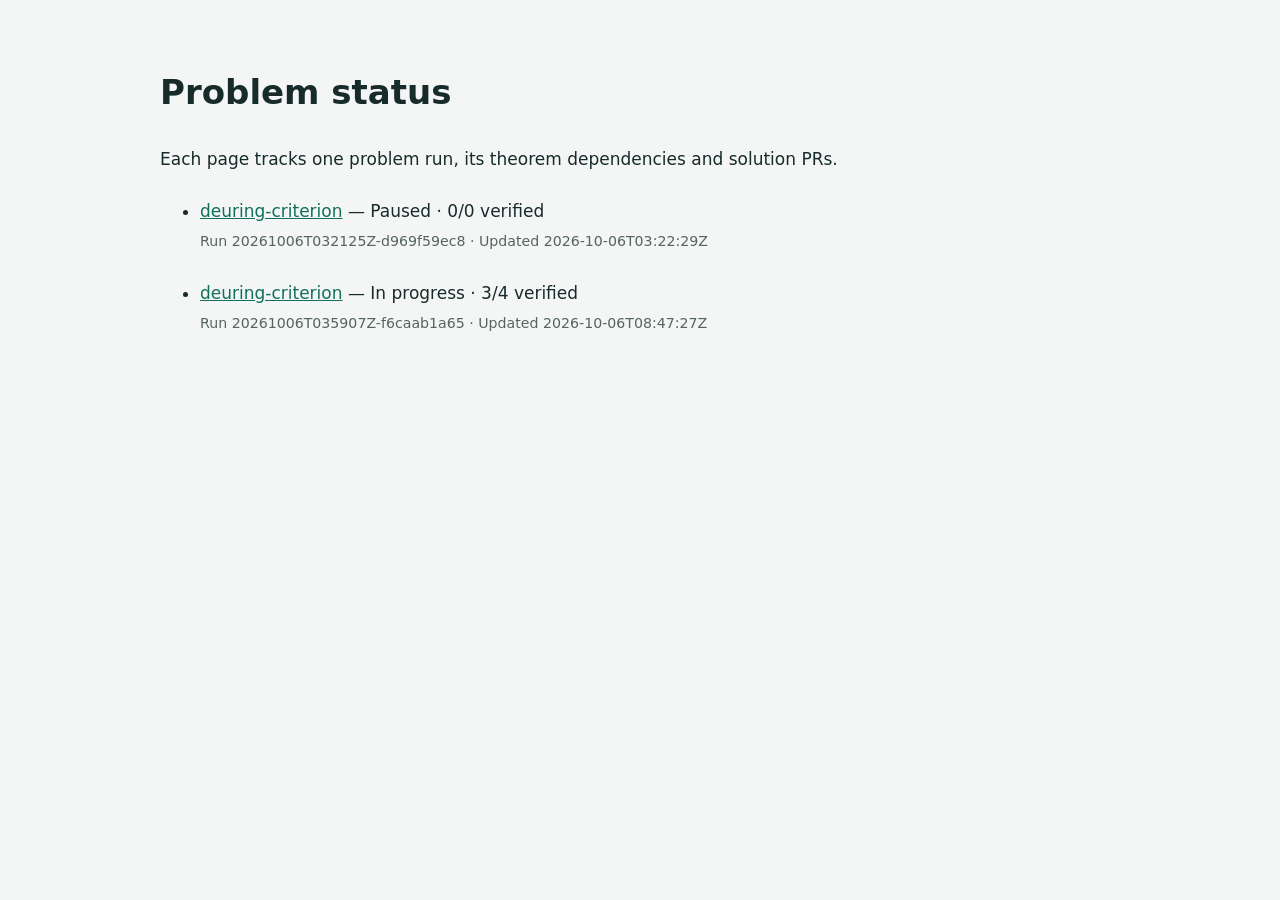
==== theorem-status/index.html @ c0be28ba "docs: update mathematical problem status website" ====
<!doctype html><html lang="en"><meta charset="utf-8"><meta name="viewport" content="width=device-width, initial-scale=1"><title>Problem status</title><style>body{font:17px/1.7 system-ui;margin:4rem auto;padding:0 1.5rem;max-width:960px;background:#f4f6f5;color:#172b2b}a{color:#126f5c}li{margin:1.5rem 0}small{color:#546461}</style><h1>Problem status</h1><p>Each page tracks one problem run, its theorem dependencies and solution PRs.</p><ul><li><a href="deuring-criterion-b77c13c3d5/20261006t032125z-d969f59ec8/index.html">deuring-criterion</a> — Paused · 0/0 verified<br><small>Run 20261006T032125Z-d969f59ec8 · Updated 2026-10-06T03:22:29Z</small></li><li><a href="deuring-criterion-b77c13c3d5/20261006t035907z-f6caab1a65/index.html">deuring-criterion</a> — In progress · 3/4 verified<br><small>Run 20261006T035907Z-f6caab1a65 · Updated 2026-10-06T08:47:27Z</small></li></ul></html>
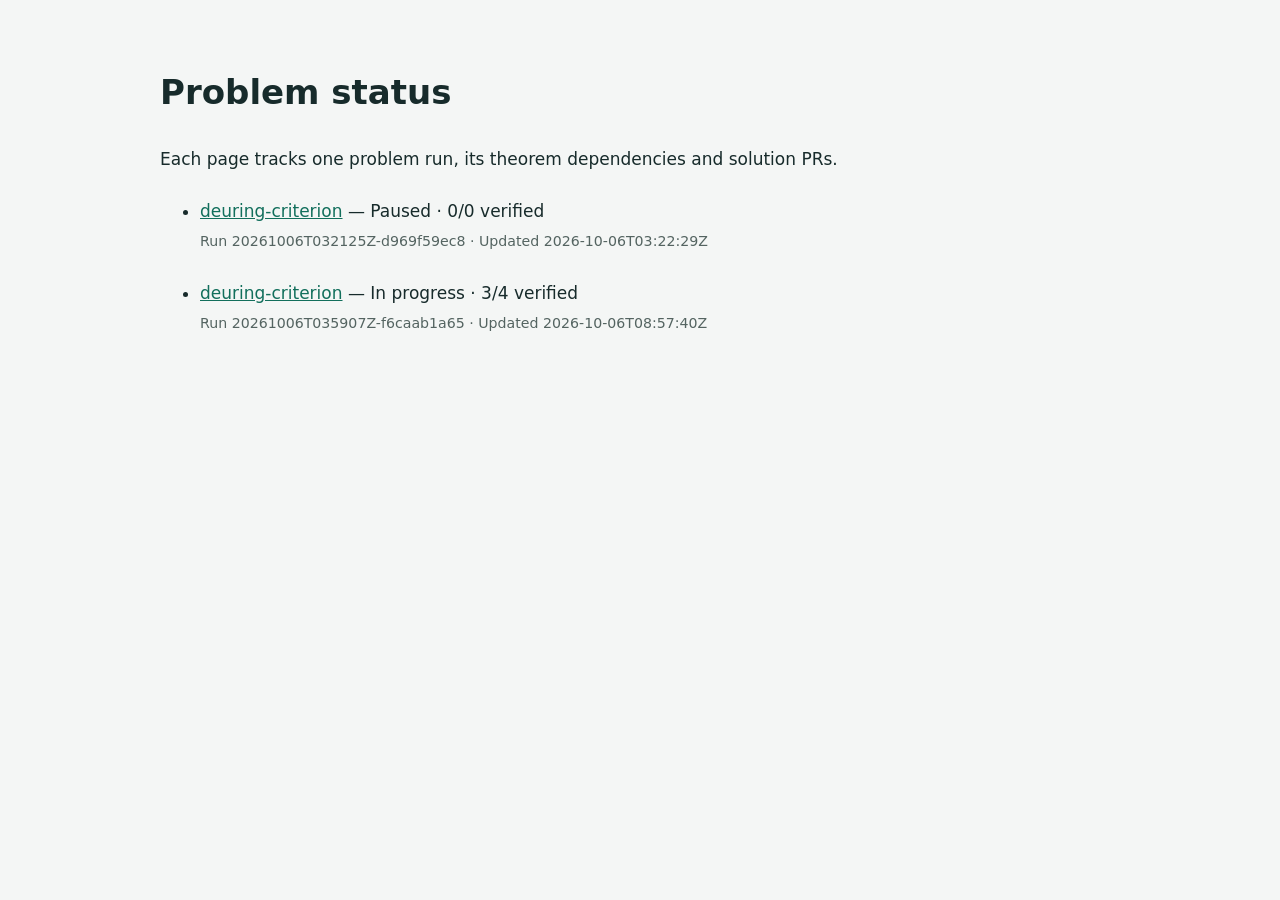
==== commit 2e6ddf90: "docs: update mathematical problem status website" ====
--- a/theorem-status/index.html
+++ b/theorem-status/index.html
@@ -1 +1 @@
-<!doctype html><html lang="en"><meta charset="utf-8"><meta name="viewport" content="width=device-width, initial-scale=1"><title>Problem status</title><style>body{font:17px/1.7 system-ui;margin:4rem auto;padding:0 1.5rem;max-width:960px;background:#f4f6f5;color:#172b2b}a{color:#126f5c}li{margin:1.5rem 0}small{color:#546461}</style><h1>Problem status</h1><p>Each page tracks one problem run, its theorem dependencies and solution PRs.</p><ul><li><a href="deuring-criterion-b77c13c3d5/20261006t032125z-d969f59ec8/index.html">deuring-criterion</a> — Paused · 0/0 verified<br><small>Run 20261006T032125Z-d969f59ec8 · Updated 2026-10-06T03:22:29Z</small></li><li><a href="deuring-criterion-b77c13c3d5/20261006t035907z-f6caab1a65/index.html">deuring-criterion</a> — In progress · 3/4 verified<br><small>Run 20261006T035907Z-f6caab1a65 · Updated 2026-10-06T08:47:27Z</small></li></ul></html>+<!doctype html><html lang="en"><meta charset="utf-8"><meta name="viewport" content="width=device-width, initial-scale=1"><title>Problem status</title><style>body{font:17px/1.7 system-ui;margin:4rem auto;padding:0 1.5rem;max-width:960px;background:#f4f6f5;color:#172b2b}a{color:#126f5c}li{margin:1.5rem 0}small{color:#546461}</style><h1>Problem status</h1><p>Each page tracks one problem run, its theorem dependencies and solution PRs.</p><ul><li><a href="deuring-criterion-b77c13c3d5/20261006t032125z-d969f59ec8/index.html">deuring-criterion</a> — Paused · 0/0 verified<br><small>Run 20261006T032125Z-d969f59ec8 · Updated 2026-10-06T03:22:29Z</small></li><li><a href="deuring-criterion-b77c13c3d5/20261006t035907z-f6caab1a65/index.html">deuring-criterion</a> — In progress · 3/4 verified<br><small>Run 20261006T035907Z-f6caab1a65 · Updated 2026-10-06T08:57:40Z</small></li></ul></html>
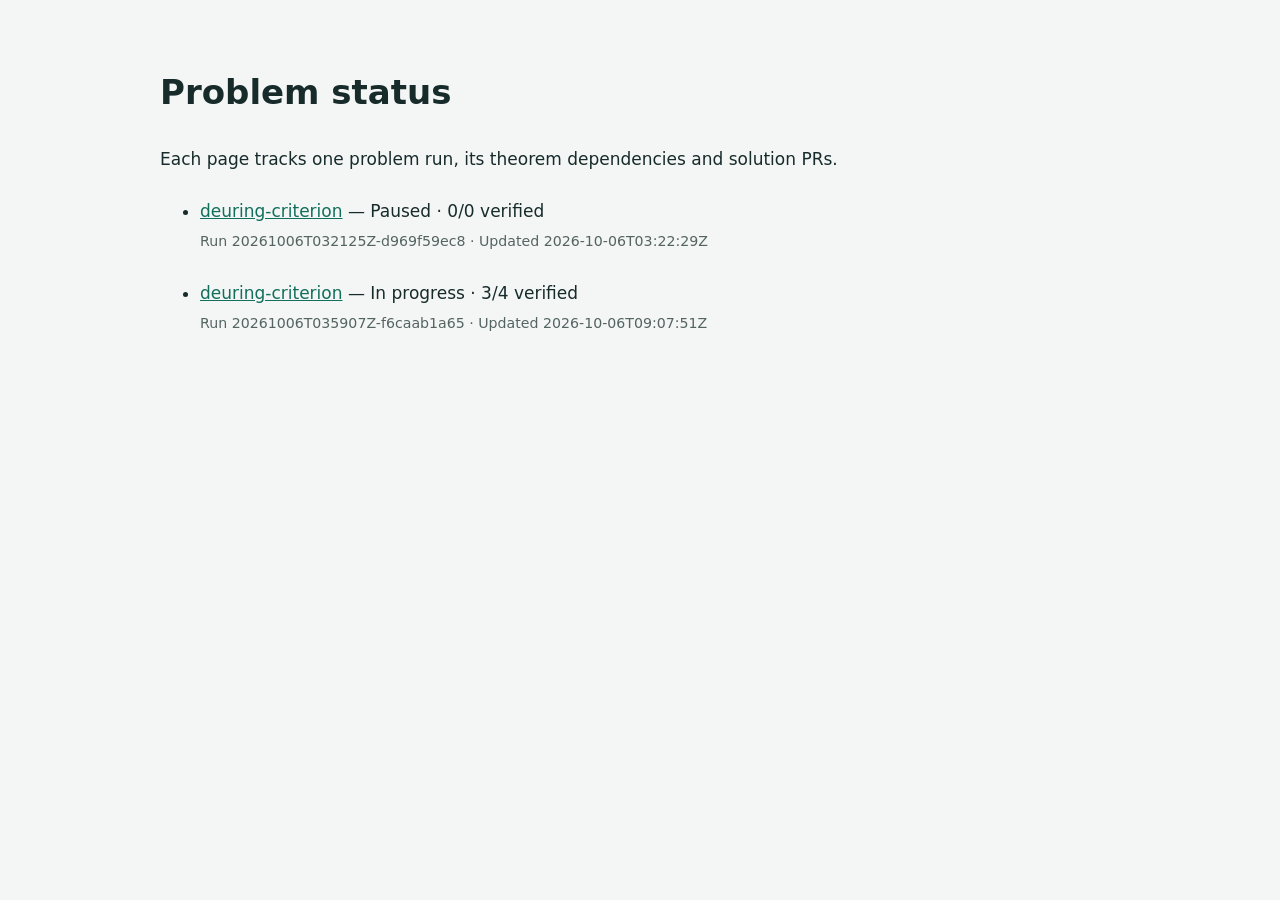
==== commit 17675765: "docs: update mathematical problem status website" ====
--- a/theorem-status/index.html
+++ b/theorem-status/index.html
@@ -1 +1 @@
-<!doctype html><html lang="en"><meta charset="utf-8"><meta name="viewport" content="width=device-width, initial-scale=1"><title>Problem status</title><style>body{font:17px/1.7 system-ui;margin:4rem auto;padding:0 1.5rem;max-width:960px;background:#f4f6f5;color:#172b2b}a{color:#126f5c}li{margin:1.5rem 0}small{color:#546461}</style><h1>Problem status</h1><p>Each page tracks one problem run, its theorem dependencies and solution PRs.</p><ul><li><a href="deuring-criterion-b77c13c3d5/20261006t032125z-d969f59ec8/index.html">deuring-criterion</a> — Paused · 0/0 verified<br><small>Run 20261006T032125Z-d969f59ec8 · Updated 2026-10-06T03:22:29Z</small></li><li><a href="deuring-criterion-b77c13c3d5/20261006t035907z-f6caab1a65/index.html">deuring-criterion</a> — In progress · 3/4 verified<br><small>Run 20261006T035907Z-f6caab1a65 · Updated 2026-10-06T08:57:40Z</small></li></ul></html>+<!doctype html><html lang="en"><meta charset="utf-8"><meta name="viewport" content="width=device-width, initial-scale=1"><title>Problem status</title><style>body{font:17px/1.7 system-ui;margin:4rem auto;padding:0 1.5rem;max-width:960px;background:#f4f6f5;color:#172b2b}a{color:#126f5c}li{margin:1.5rem 0}small{color:#546461}</style><h1>Problem status</h1><p>Each page tracks one problem run, its theorem dependencies and solution PRs.</p><ul><li><a href="deuring-criterion-b77c13c3d5/20261006t032125z-d969f59ec8/index.html">deuring-criterion</a> — Paused · 0/0 verified<br><small>Run 20261006T032125Z-d969f59ec8 · Updated 2026-10-06T03:22:29Z</small></li><li><a href="deuring-criterion-b77c13c3d5/20261006t035907z-f6caab1a65/index.html">deuring-criterion</a> — In progress · 3/4 verified<br><small>Run 20261006T035907Z-f6caab1a65 · Updated 2026-10-06T09:07:51Z</small></li></ul></html>
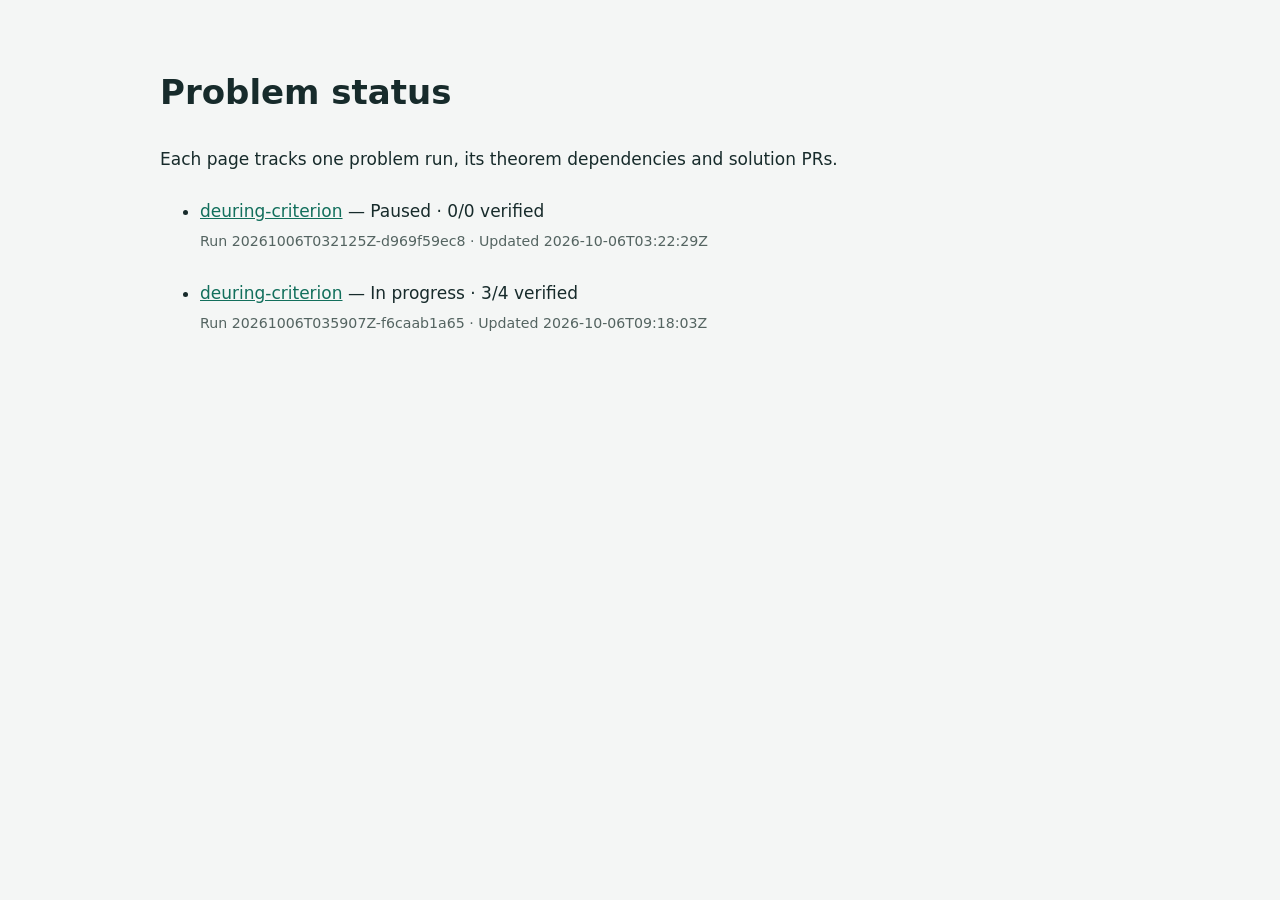
==== commit 357ff352: "docs: update mathematical problem status website" ====
--- a/theorem-status/index.html
+++ b/theorem-status/index.html
@@ -1 +1 @@
-<!doctype html><html lang="en"><meta charset="utf-8"><meta name="viewport" content="width=device-width, initial-scale=1"><title>Problem status</title><style>body{font:17px/1.7 system-ui;margin:4rem auto;padding:0 1.5rem;max-width:960px;background:#f4f6f5;color:#172b2b}a{color:#126f5c}li{margin:1.5rem 0}small{color:#546461}</style><h1>Problem status</h1><p>Each page tracks one problem run, its theorem dependencies and solution PRs.</p><ul><li><a href="deuring-criterion-b77c13c3d5/20261006t032125z-d969f59ec8/index.html">deuring-criterion</a> — Paused · 0/0 verified<br><small>Run 20261006T032125Z-d969f59ec8 · Updated 2026-10-06T03:22:29Z</small></li><li><a href="deuring-criterion-b77c13c3d5/20261006t035907z-f6caab1a65/index.html">deuring-criterion</a> — In progress · 3/4 verified<br><small>Run 20261006T035907Z-f6caab1a65 · Updated 2026-10-06T09:07:51Z</small></li></ul></html>+<!doctype html><html lang="en"><meta charset="utf-8"><meta name="viewport" content="width=device-width, initial-scale=1"><title>Problem status</title><style>body{font:17px/1.7 system-ui;margin:4rem auto;padding:0 1.5rem;max-width:960px;background:#f4f6f5;color:#172b2b}a{color:#126f5c}li{margin:1.5rem 0}small{color:#546461}</style><h1>Problem status</h1><p>Each page tracks one problem run, its theorem dependencies and solution PRs.</p><ul><li><a href="deuring-criterion-b77c13c3d5/20261006t032125z-d969f59ec8/index.html">deuring-criterion</a> — Paused · 0/0 verified<br><small>Run 20261006T032125Z-d969f59ec8 · Updated 2026-10-06T03:22:29Z</small></li><li><a href="deuring-criterion-b77c13c3d5/20261006t035907z-f6caab1a65/index.html">deuring-criterion</a> — In progress · 3/4 verified<br><small>Run 20261006T035907Z-f6caab1a65 · Updated 2026-10-06T09:18:03Z</small></li></ul></html>
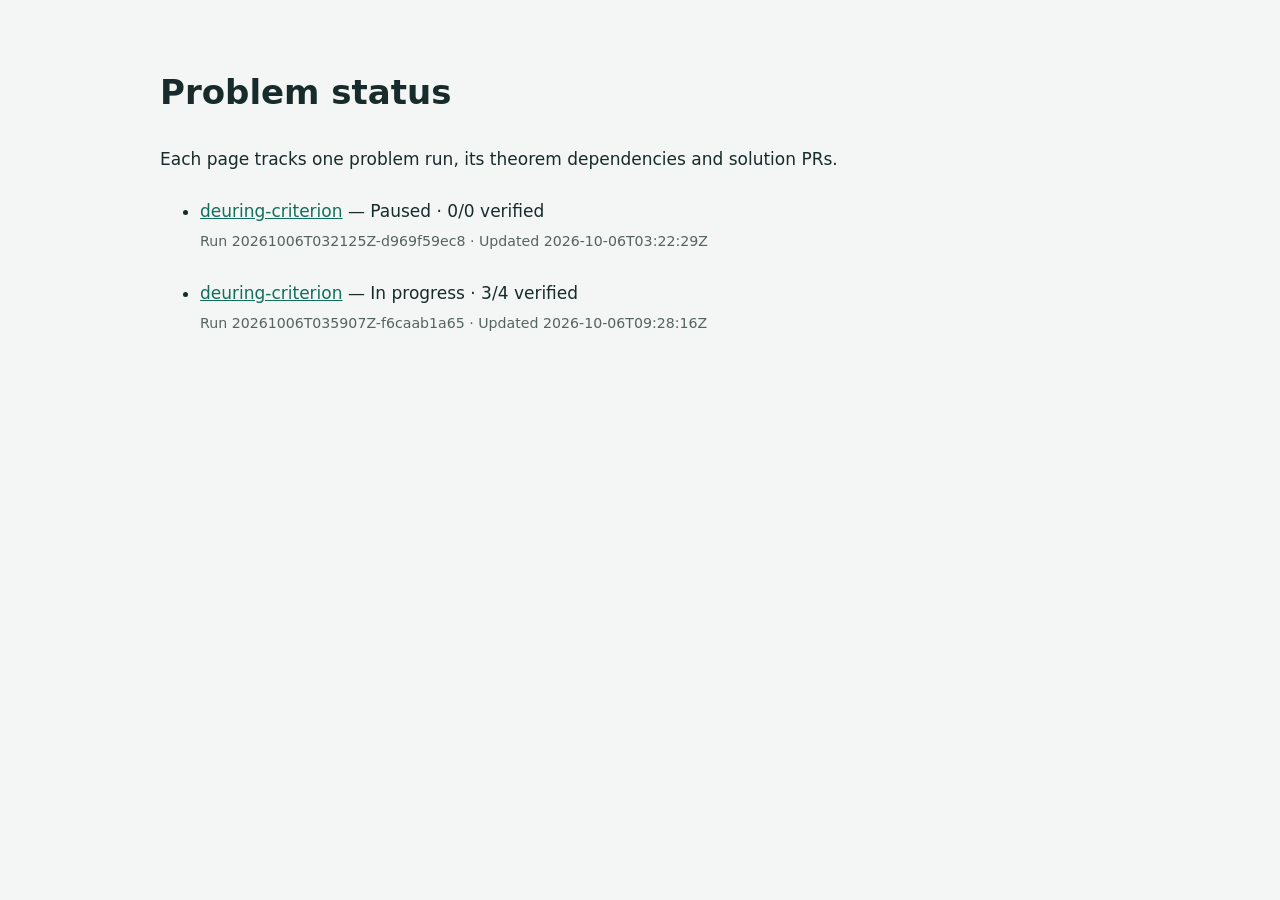
==== commit 93c2f3d6: "docs: update mathematical problem status website" ====
--- a/theorem-status/index.html
+++ b/theorem-status/index.html
@@ -1 +1 @@
-<!doctype html><html lang="en"><meta charset="utf-8"><meta name="viewport" content="width=device-width, initial-scale=1"><title>Problem status</title><style>body{font:17px/1.7 system-ui;margin:4rem auto;padding:0 1.5rem;max-width:960px;background:#f4f6f5;color:#172b2b}a{color:#126f5c}li{margin:1.5rem 0}small{color:#546461}</style><h1>Problem status</h1><p>Each page tracks one problem run, its theorem dependencies and solution PRs.</p><ul><li><a href="deuring-criterion-b77c13c3d5/20261006t032125z-d969f59ec8/index.html">deuring-criterion</a> — Paused · 0/0 verified<br><small>Run 20261006T032125Z-d969f59ec8 · Updated 2026-10-06T03:22:29Z</small></li><li><a href="deuring-criterion-b77c13c3d5/20261006t035907z-f6caab1a65/index.html">deuring-criterion</a> — In progress · 3/4 verified<br><small>Run 20261006T035907Z-f6caab1a65 · Updated 2026-10-06T09:18:03Z</small></li></ul></html>+<!doctype html><html lang="en"><meta charset="utf-8"><meta name="viewport" content="width=device-width, initial-scale=1"><title>Problem status</title><style>body{font:17px/1.7 system-ui;margin:4rem auto;padding:0 1.5rem;max-width:960px;background:#f4f6f5;color:#172b2b}a{color:#126f5c}li{margin:1.5rem 0}small{color:#546461}</style><h1>Problem status</h1><p>Each page tracks one problem run, its theorem dependencies and solution PRs.</p><ul><li><a href="deuring-criterion-b77c13c3d5/20261006t032125z-d969f59ec8/index.html">deuring-criterion</a> — Paused · 0/0 verified<br><small>Run 20261006T032125Z-d969f59ec8 · Updated 2026-10-06T03:22:29Z</small></li><li><a href="deuring-criterion-b77c13c3d5/20261006t035907z-f6caab1a65/index.html">deuring-criterion</a> — In progress · 3/4 verified<br><small>Run 20261006T035907Z-f6caab1a65 · Updated 2026-10-06T09:28:16Z</small></li></ul></html>
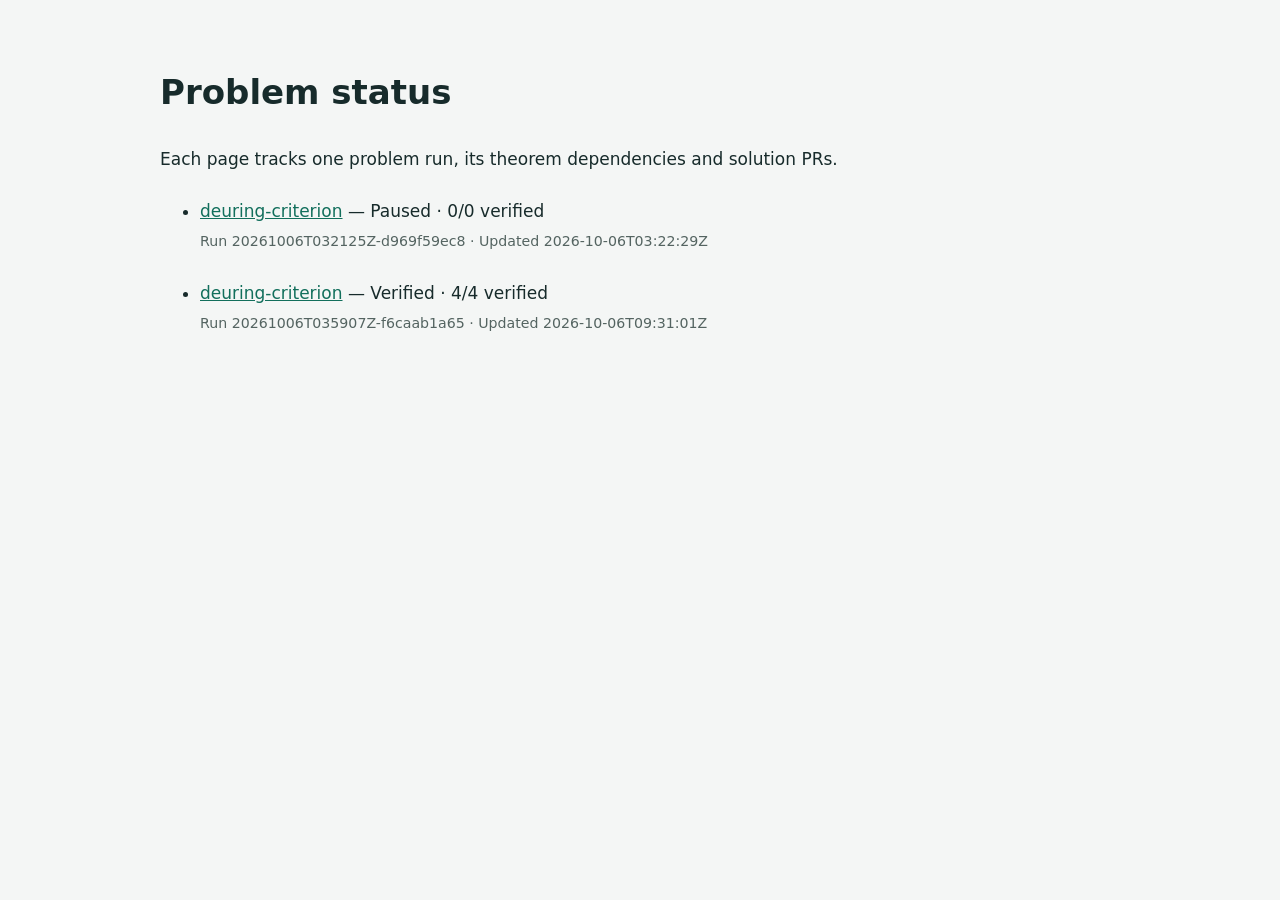
==== commit 42bf1820: "docs: update mathematical problem status website" ====
--- a/theorem-status/index.html
+++ b/theorem-status/index.html
@@ -1 +1 @@
-<!doctype html><html lang="en"><meta charset="utf-8"><meta name="viewport" content="width=device-width, initial-scale=1"><title>Problem status</title><style>body{font:17px/1.7 system-ui;margin:4rem auto;padding:0 1.5rem;max-width:960px;background:#f4f6f5;color:#172b2b}a{color:#126f5c}li{margin:1.5rem 0}small{color:#546461}</style><h1>Problem status</h1><p>Each page tracks one problem run, its theorem dependencies and solution PRs.</p><ul><li><a href="deuring-criterion-b77c13c3d5/20261006t032125z-d969f59ec8/index.html">deuring-criterion</a> — Paused · 0/0 verified<br><small>Run 20261006T032125Z-d969f59ec8 · Updated 2026-10-06T03:22:29Z</small></li><li><a href="deuring-criterion-b77c13c3d5/20261006t035907z-f6caab1a65/index.html">deuring-criterion</a> — In progress · 3/4 verified<br><small>Run 20261006T035907Z-f6caab1a65 · Updated 2026-10-06T09:28:16Z</small></li></ul></html>+<!doctype html><html lang="en"><meta charset="utf-8"><meta name="viewport" content="width=device-width, initial-scale=1"><title>Problem status</title><style>body{font:17px/1.7 system-ui;margin:4rem auto;padding:0 1.5rem;max-width:960px;background:#f4f6f5;color:#172b2b}a{color:#126f5c}li{margin:1.5rem 0}small{color:#546461}</style><h1>Problem status</h1><p>Each page tracks one problem run, its theorem dependencies and solution PRs.</p><ul><li><a href="deuring-criterion-b77c13c3d5/20261006t032125z-d969f59ec8/index.html">deuring-criterion</a> — Paused · 0/0 verified<br><small>Run 20261006T032125Z-d969f59ec8 · Updated 2026-10-06T03:22:29Z</small></li><li><a href="deuring-criterion-b77c13c3d5/20261006t035907z-f6caab1a65/index.html">deuring-criterion</a> — Verified · 4/4 verified<br><small>Run 20261006T035907Z-f6caab1a65 · Updated 2026-10-06T09:31:01Z</small></li></ul></html>
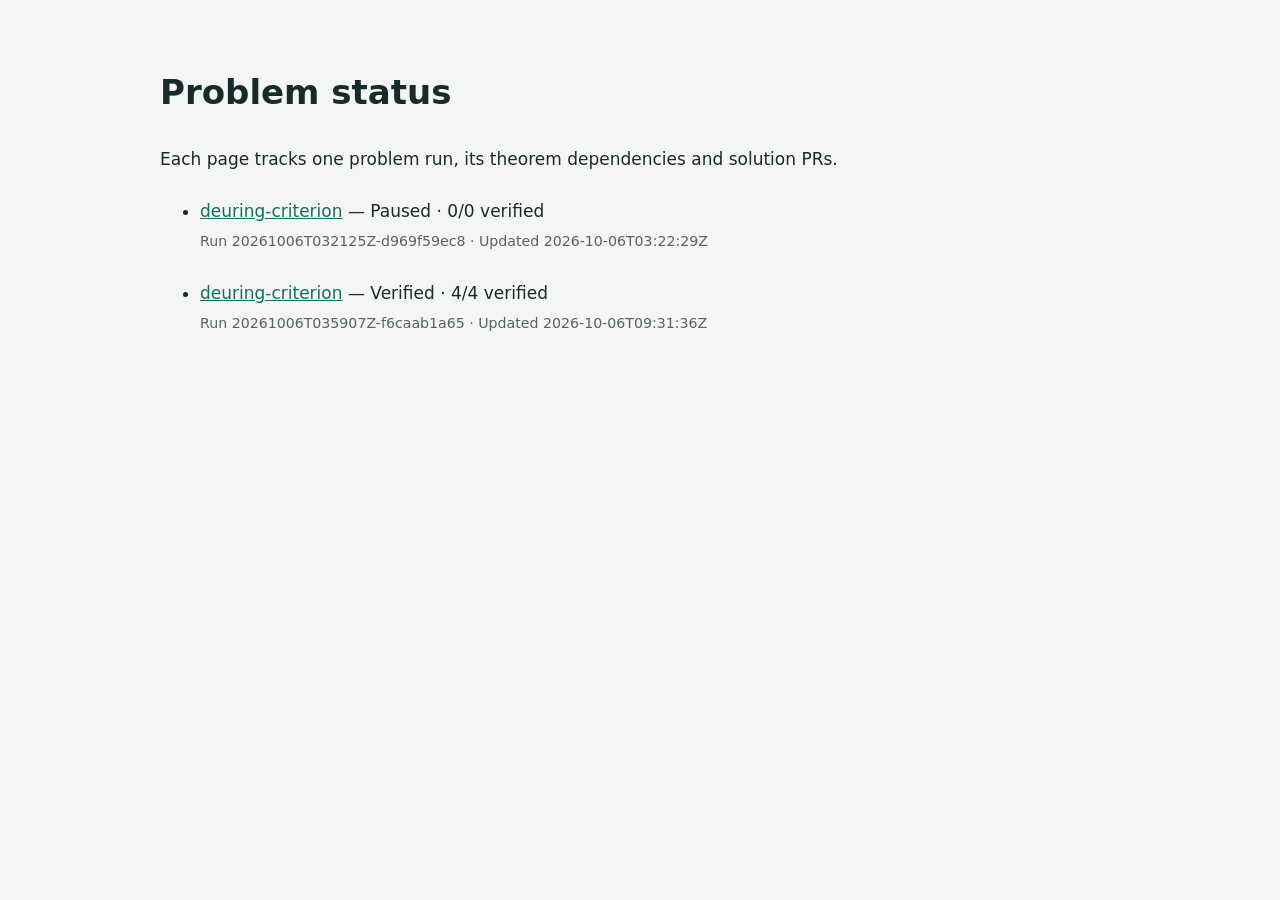
==== commit 743f26ad: "docs: update mathematical problem status website" ====
--- a/theorem-status/index.html
+++ b/theorem-status/index.html
@@ -1 +1 @@
-<!doctype html><html lang="en"><meta charset="utf-8"><meta name="viewport" content="width=device-width, initial-scale=1"><title>Problem status</title><style>body{font:17px/1.7 system-ui;margin:4rem auto;padding:0 1.5rem;max-width:960px;background:#f4f6f5;color:#172b2b}a{color:#126f5c}li{margin:1.5rem 0}small{color:#546461}</style><h1>Problem status</h1><p>Each page tracks one problem run, its theorem dependencies and solution PRs.</p><ul><li><a href="deuring-criterion-b77c13c3d5/20261006t032125z-d969f59ec8/index.html">deuring-criterion</a> — Paused · 0/0 verified<br><small>Run 20261006T032125Z-d969f59ec8 · Updated 2026-10-06T03:22:29Z</small></li><li><a href="deuring-criterion-b77c13c3d5/20261006t035907z-f6caab1a65/index.html">deuring-criterion</a> — Verified · 4/4 verified<br><small>Run 20261006T035907Z-f6caab1a65 · Updated 2026-10-06T09:31:01Z</small></li></ul></html>+<!doctype html><html lang="en"><meta charset="utf-8"><meta name="viewport" content="width=device-width, initial-scale=1"><title>Problem status</title><style>body{font:17px/1.7 system-ui;margin:4rem auto;padding:0 1.5rem;max-width:960px;background:#f4f6f5;color:#172b2b}a{color:#126f5c}li{margin:1.5rem 0}small{color:#546461}</style><h1>Problem status</h1><p>Each page tracks one problem run, its theorem dependencies and solution PRs.</p><ul><li><a href="deuring-criterion-b77c13c3d5/20261006t032125z-d969f59ec8/index.html">deuring-criterion</a> — Paused · 0/0 verified<br><small>Run 20261006T032125Z-d969f59ec8 · Updated 2026-10-06T03:22:29Z</small></li><li><a href="deuring-criterion-b77c13c3d5/20261006t035907z-f6caab1a65/index.html">deuring-criterion</a> — Verified · 4/4 verified<br><small>Run 20261006T035907Z-f6caab1a65 · Updated 2026-10-06T09:31:36Z</small></li></ul></html>
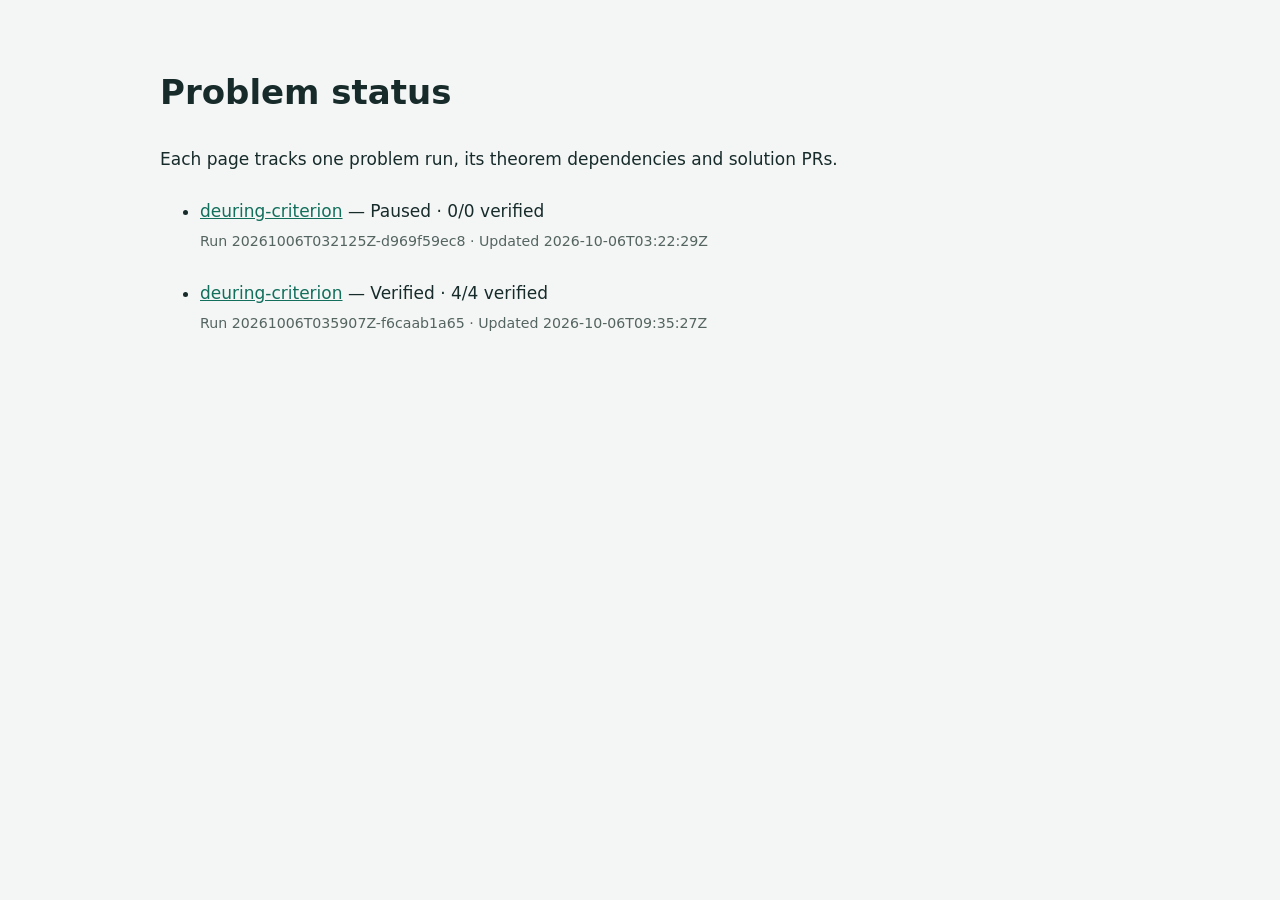
==== commit 5abb9d88: "docs: update mathematical problem status website" ====
--- a/theorem-status/index.html
+++ b/theorem-status/index.html
@@ -1 +1 @@
-<!doctype html><html lang="en"><meta charset="utf-8"><meta name="viewport" content="width=device-width, initial-scale=1"><title>Problem status</title><style>body{font:17px/1.7 system-ui;margin:4rem auto;padding:0 1.5rem;max-width:960px;background:#f4f6f5;color:#172b2b}a{color:#126f5c}li{margin:1.5rem 0}small{color:#546461}</style><h1>Problem status</h1><p>Each page tracks one problem run, its theorem dependencies and solution PRs.</p><ul><li><a href="deuring-criterion-b77c13c3d5/20261006t032125z-d969f59ec8/index.html">deuring-criterion</a> — Paused · 0/0 verified<br><small>Run 20261006T032125Z-d969f59ec8 · Updated 2026-10-06T03:22:29Z</small></li><li><a href="deuring-criterion-b77c13c3d5/20261006t035907z-f6caab1a65/index.html">deuring-criterion</a> — Verified · 4/4 verified<br><small>Run 20261006T035907Z-f6caab1a65 · Updated 2026-10-06T09:31:36Z</small></li></ul></html>+<!doctype html><html lang="en"><meta charset="utf-8"><meta name="viewport" content="width=device-width, initial-scale=1"><title>Problem status</title><style>body{font:17px/1.7 system-ui;margin:4rem auto;padding:0 1.5rem;max-width:960px;background:#f4f6f5;color:#172b2b}a{color:#126f5c}li{margin:1.5rem 0}small{color:#546461}</style><h1>Problem status</h1><p>Each page tracks one problem run, its theorem dependencies and solution PRs.</p><ul><li><a href="deuring-criterion-b77c13c3d5/20261006t032125z-d969f59ec8/index.html">deuring-criterion</a> — Paused · 0/0 verified<br><small>Run 20261006T032125Z-d969f59ec8 · Updated 2026-10-06T03:22:29Z</small></li><li><a href="deuring-criterion-b77c13c3d5/20261006t035907z-f6caab1a65/index.html">deuring-criterion</a> — Verified · 4/4 verified<br><small>Run 20261006T035907Z-f6caab1a65 · Updated 2026-10-06T09:35:27Z</small></li></ul></html>
